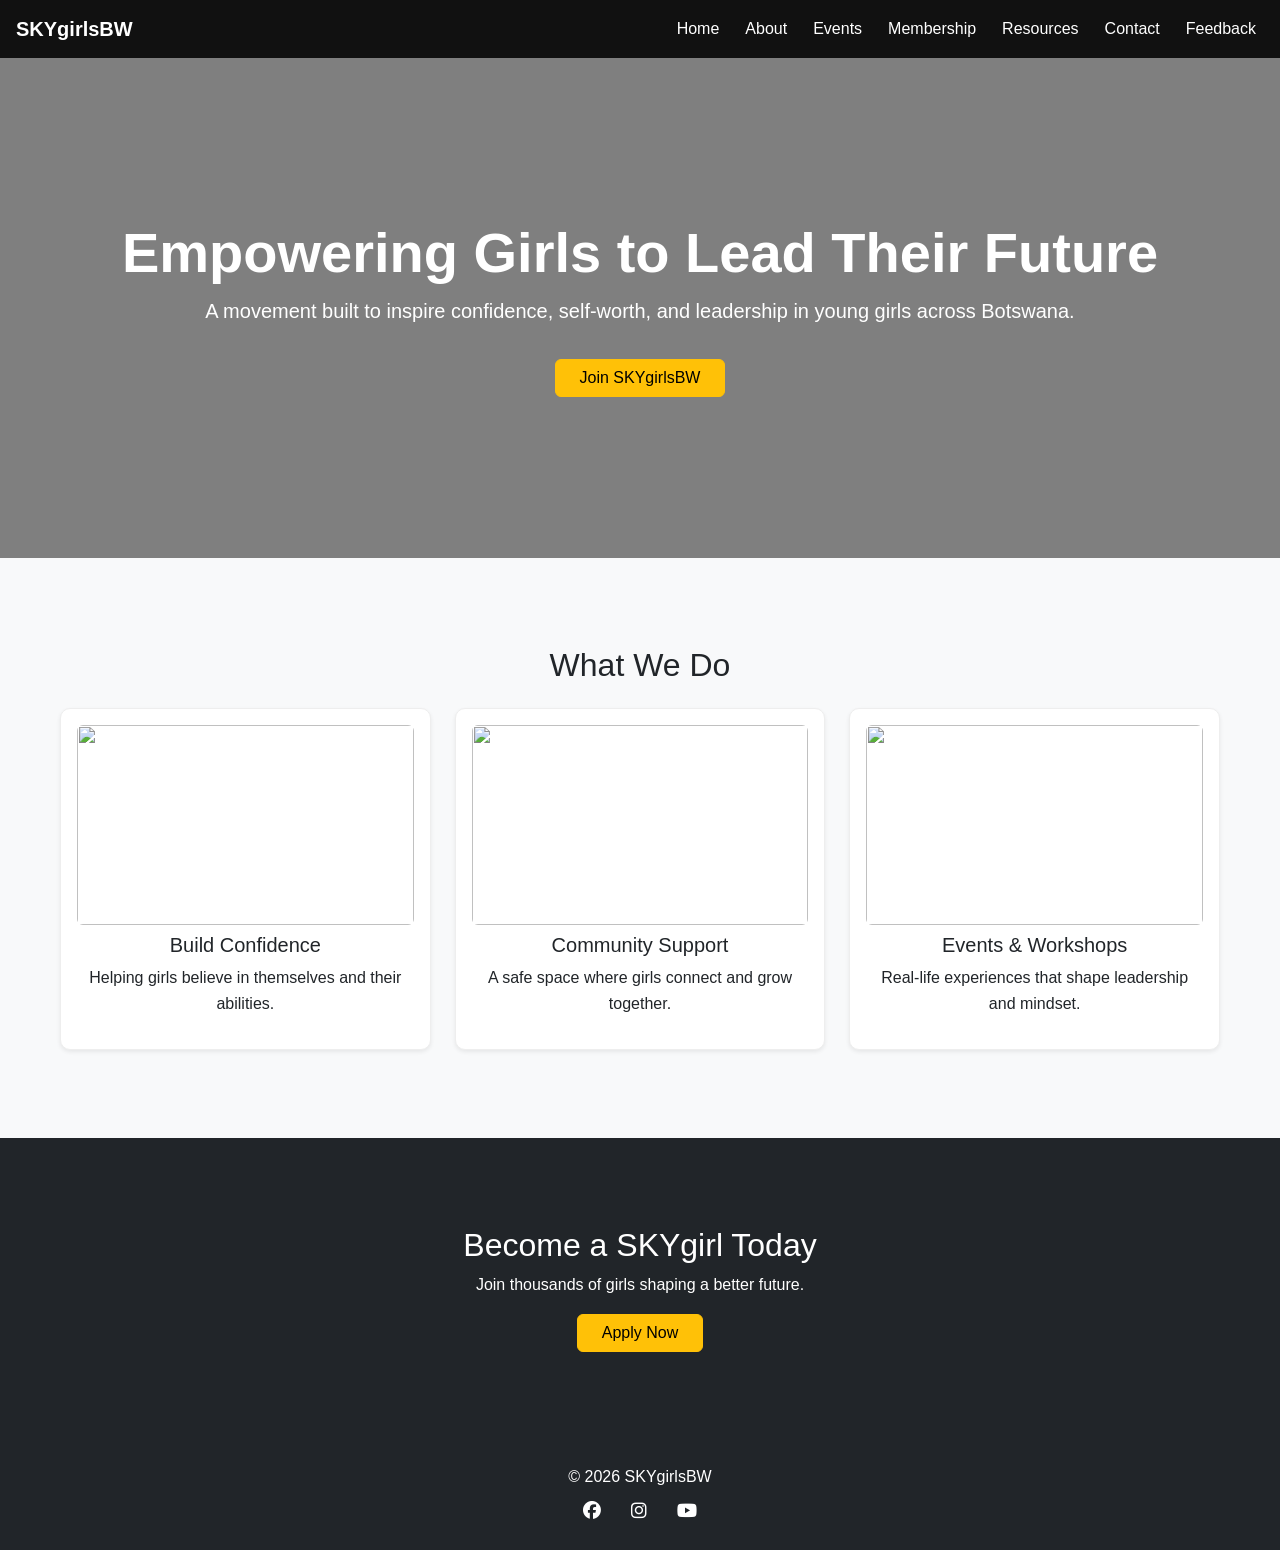
==== index.html @ e7bc8558 "Add files via upload" ====
<!DOCTYPE html>
<html lang="en">
<head>
<meta charset="UTF-8">
<meta name="viewport" content="width=device-width, initial-scale=1.0">
<title>SKYgirlsBW | Home</title>

<!-- BOOTSTRAP -->
<link href="https://cdn.jsdelivr.net/npm/bootstrap@5.3.3/dist/css/bootstrap.min.css" rel="stylesheet">

<!-- ICONS -->
<link rel="stylesheet" href="https://cdnjs.cloudflare.com/ajax/libs/font-awesome/6.5.0/css/all.min.css">

<!-- CUSTOM CSS -->
<link rel="stylesheet" href="style.css">
</head>

<body class="bg-white text-dark">

<!-- HEADER -->
<nav class="navbar navbar-expand-lg navbar-dark bg-dark px-3">
  <a class="navbar-brand fw-bold" href="#">SKYgirlsBW</a>

  <button class="navbar-toggler" type="button" data-bs-toggle="collapse" data-bs-target="#nav">
    <span class="navbar-toggler-icon"></span>
  </button>

  <div class="collapse navbar-collapse" id="nav">
    <ul class="navbar-nav ms-auto">
      <li class="nav-item"><a class="nav-link active" href="index.html">Home</a></li>
      <li class="nav-item"><a class="nav-link" href="about.html">About</a></li>
      <li class="nav-item"><a class="nav-link" href="events.html">Events</a></li>
      <li class="nav-item"><a class="nav-link" href="membership.html">Membership</a></li>
      <li class="nav-item"><a class="nav-link" href="resources.html">Resources</a></li>
      <li class="nav-item"><a class="nav-link" href="contact.html">Contact</a></li>
      <li class="nav-item"><a class="nav-link" href="feedback.html">Feedback</a></li>
    </ul>
  </div>
</nav>

<!-- HERO BANNER IMAGE -->
<section class="hero-banner d-flex align-items-center text-center text-white">

  <div class="container">
    <h1 class="display-4 fw-bold">Empowering Girls to Lead Their Future</h1>
    <p class="lead">
      A movement built to inspire confidence, self-worth, and leadership in young girls across Botswana.
    </p>

    <a href="membership.html" class="btn btn-warning px-4 mt-3">
      Join SKYgirlsBW
    </a>
  </div>

</section>

<!-- FEATURES GRID (AfriShop Style Cards) -->
<section class="bg-light py-5">
  <div class="container text-center">

    <h2 class="mb-4">What We Do</h2>

    <div class="row g-4">

      <div class="col-md-4">
        <div class="card p-3 shadow-sm">
          <img src="images/confidence.jpg"  class="img-fluid mb-2 rounded">
          <h5>Build Confidence</h5>
          <p>Helping girls believe in themselves and their abilities.</p>
        </div>
      </div>

      <div class="col-md-4">
        <div class="card p-3 shadow-sm">
          <img src="images/community.jpg" class="img-fluid mb-2 rounded">
          <h5>Community Support</h5>
          <p>A safe space where girls connect and grow together.</p>
        </div>
      </div>

      <div class="col-md-4">
        <div class="card p-3 shadow-sm">
          <img src="images/events.jpg" class="img-fluid mb-2 rounded">
          <h5>Events & Workshops</h5>
          <p>Real-life experiences that shape leadership and mindset.</p>
        </div>
      </div>

    </div>
  </div>
</section>


<!-- CALL TO ACTION -->
<section class="bg-dark text-white text-center py-5">
  <div class="container">
    <h2>Become a SKYgirl Today</h2>
    <p>Join thousands of girls shaping a better future.</p>
    <a href="membership.html" class="btn btn-warning px-4">Apply Now</a>
  </div>
</section>

<!-- FOOTER -->
<footer class="bg-dark text-white text-center p-4">
  <p class="mb-2">&copy; 2026 SKYgirlsBW</p>

  <div>
    <a href="#" class="text-white me-3"><i class="fab fa-facebook"></i></a>
    <a href="#" class="text-white me-3"><i class="fab fa-instagram"></i></a>
    <a href="#" class="text-white"><i class="fab fa-youtube"></i></a>
  </div>
</footer>

<!-- BOOTSTRAP JS -->
<script src="https://cdn.jsdelivr.net/npm/bootstrap@5.3.3/dist/js/bootstrap.bundle.min.js"></script>
<script src="js/script.js"></script>

</body>
</html>
---- style.css ----
/* =======================
GLOBAL RESET
======================= */
* {
    margin: 0;
    padding: 0;
    box-sizing: border-box;
    font-family: Arial, sans-serif;
}

body {
    background: #ffffff;
    color: #000;
    line-height: 1.6;
}

.navbar {
    background: #111 !important;
}

.navbar-brand {
    color: #fff !important;
    font-weight: bold;
}

.nav-link {
    color: #fff !important;
    margin-left: 10px;
}

.nav-link:hover {
    color: #ccc !important;
}

.hero-banner {
    background-image: url("images/banner.jpeg"); 
    background-size: cover;
    background-position: center;
    height: 500px;
    position: relative;
}

/* DARK OVERLAY (IMPORTANT for text visibility) */
.hero-banner::before {
    content: "";
    position: absolute;
    top: 0;
    left: 0;
    width: 100%;
    height: 100%;
    background: rgba(0,0,0,0.5);
}

/* TEXT ON TOP OF IMAGE */
.hero-banner .container {
    position: relative;
    z-index: 2;
}

.hero-content h1 {
    font-size: 40px;
    font-weight: bold;
}

.hero-content p {
    font-size: 18px;
    margin: 10px 0;
}

.hero-btn {
    display: inline-block;
    padding: 10px 25px;
    background: #000;
    color: #fff;
    text-decoration: none;
    margin-top: 10px;
    border-radius: 5px;
}

.hero-btn:hover {
    background: #333;
}

/* =======================
CONTAINERS (NO WHITE GAP STYLE)
======================= */
.container {
    max-width: 1200px;
    margin: auto;
    padding: 40px 20px;
}

/* =======================
SECTION TITLES
======================= */
.section-title {
    text-align: center;
    margin-bottom: 30px;
}

.section-title h2 {
    font-size: 28px;
    margin-bottom: 10px;
}

/* =======================
CARDS 
======================= */
.card {
    background: #fff;
    border: 1px solid #eee;
    border-radius: 10px;
    padding: 20px;
    transition: 0.3s ease;
}

.card:hover {
    transform: translateY(-5px);
    box-shadow: 0 10px 20px rgba(0,0,0,0.08);
}

/* =======================
IMAGE CARDS
======================= */
.card img {
    width: 100%;
    height: 200px;
    object-fit: cover;
    border-radius: 10px;
}

/* =======================
GRID SYSTEM
======================= */
.grid-two {
    display: grid;
    grid-template-columns: repeat(2, 1fr);
    gap: 20px;
}

.grid-three {
    display: grid;
    grid-template-columns: repeat(3, 1fr);
    gap: 20px;
}

/* =======================
FORMS
======================= */
form {
    display: flex;
    flex-direction: column;
    gap: 15px;
}

input, textarea, select {
    padding: 10px;
    border: 1px solid #ccc;
    border-radius: 5px;
    width: 100%;
}

button {
    background: #111;
    color: #fff;
    padding: 10px;
    border: none;
    cursor: pointer;
    border-radius: 5px;
}

button:hover {
    background: #333;
}

/* =======================
FOOTER
======================= */
footer {
    background: #111;
    color: #fff;
    text-align: center;
    padding: 20px;
}

footer a {
    color: #fff;
    margin: 0 10px;
    font-size: 18px;
}

footer a:hover {
    color: #aaa;
}

/* =======================
RESPONSIVE DESIGN
======================= */
@media (max-width: 768px) {

    .grid-two,
    .grid-three {
        grid-template-columns: 1fr;
    }

    .hero-content h1 {
        font-size: 28px;
    }
}
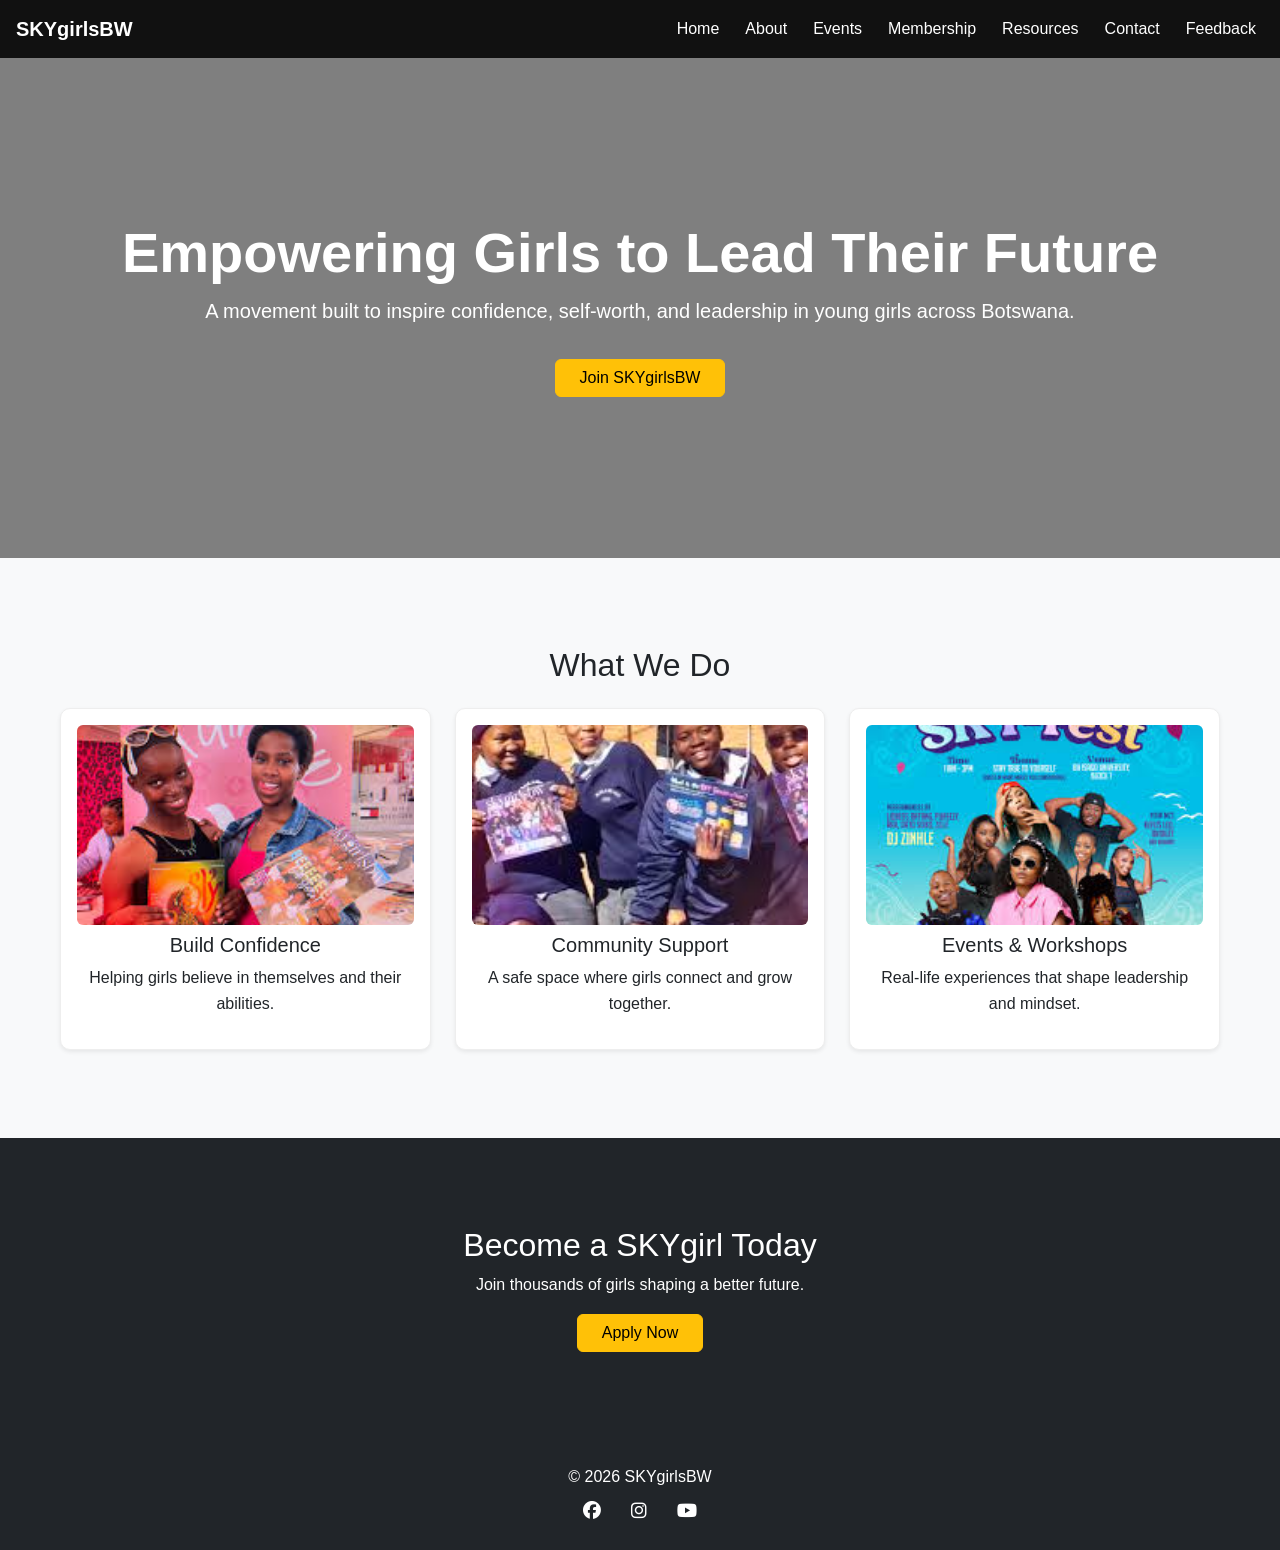
==== commit 4e220bdb: "Update index.html" ====
--- a/index.html
+++ b/index.html
@@ -64,7 +64,7 @@
 
       <div class="col-md-4">
         <div class="card p-3 shadow-sm">
-          <img src="images/confidence.jpg"  class="img-fluid mb-2 rounded">
+          <img src="confidence.jpg"  class="img-fluid mb-2 rounded">
           <h5>Build Confidence</h5>
           <p>Helping girls believe in themselves and their abilities.</p>
         </div>
@@ -72,7 +72,7 @@
 
       <div class="col-md-4">
         <div class="card p-3 shadow-sm">
-          <img src="images/community.jpg" class="img-fluid mb-2 rounded">
+          <img src="community.jpg" class="img-fluid mb-2 rounded">
           <h5>Community Support</h5>
           <p>A safe space where girls connect and grow together.</p>
         </div>
@@ -80,7 +80,7 @@
 
       <div class="col-md-4">
         <div class="card p-3 shadow-sm">
-          <img src="images/events.jpg" class="img-fluid mb-2 rounded">
+          <img src="events.jpg" class="img-fluid mb-2 rounded">
           <h5>Events & Workshops</h5>
           <p>Real-life experiences that shape leadership and mindset.</p>
         </div>
@@ -113,7 +113,7 @@
 
 <!-- BOOTSTRAP JS -->
 <script src="https://cdn.jsdelivr.net/npm/bootstrap@5.3.3/dist/js/bootstrap.bundle.min.js"></script>
-<script src="js/script.js"></script>
+<script src="script.js"></script>
 
 </body>
-</html>+</html>
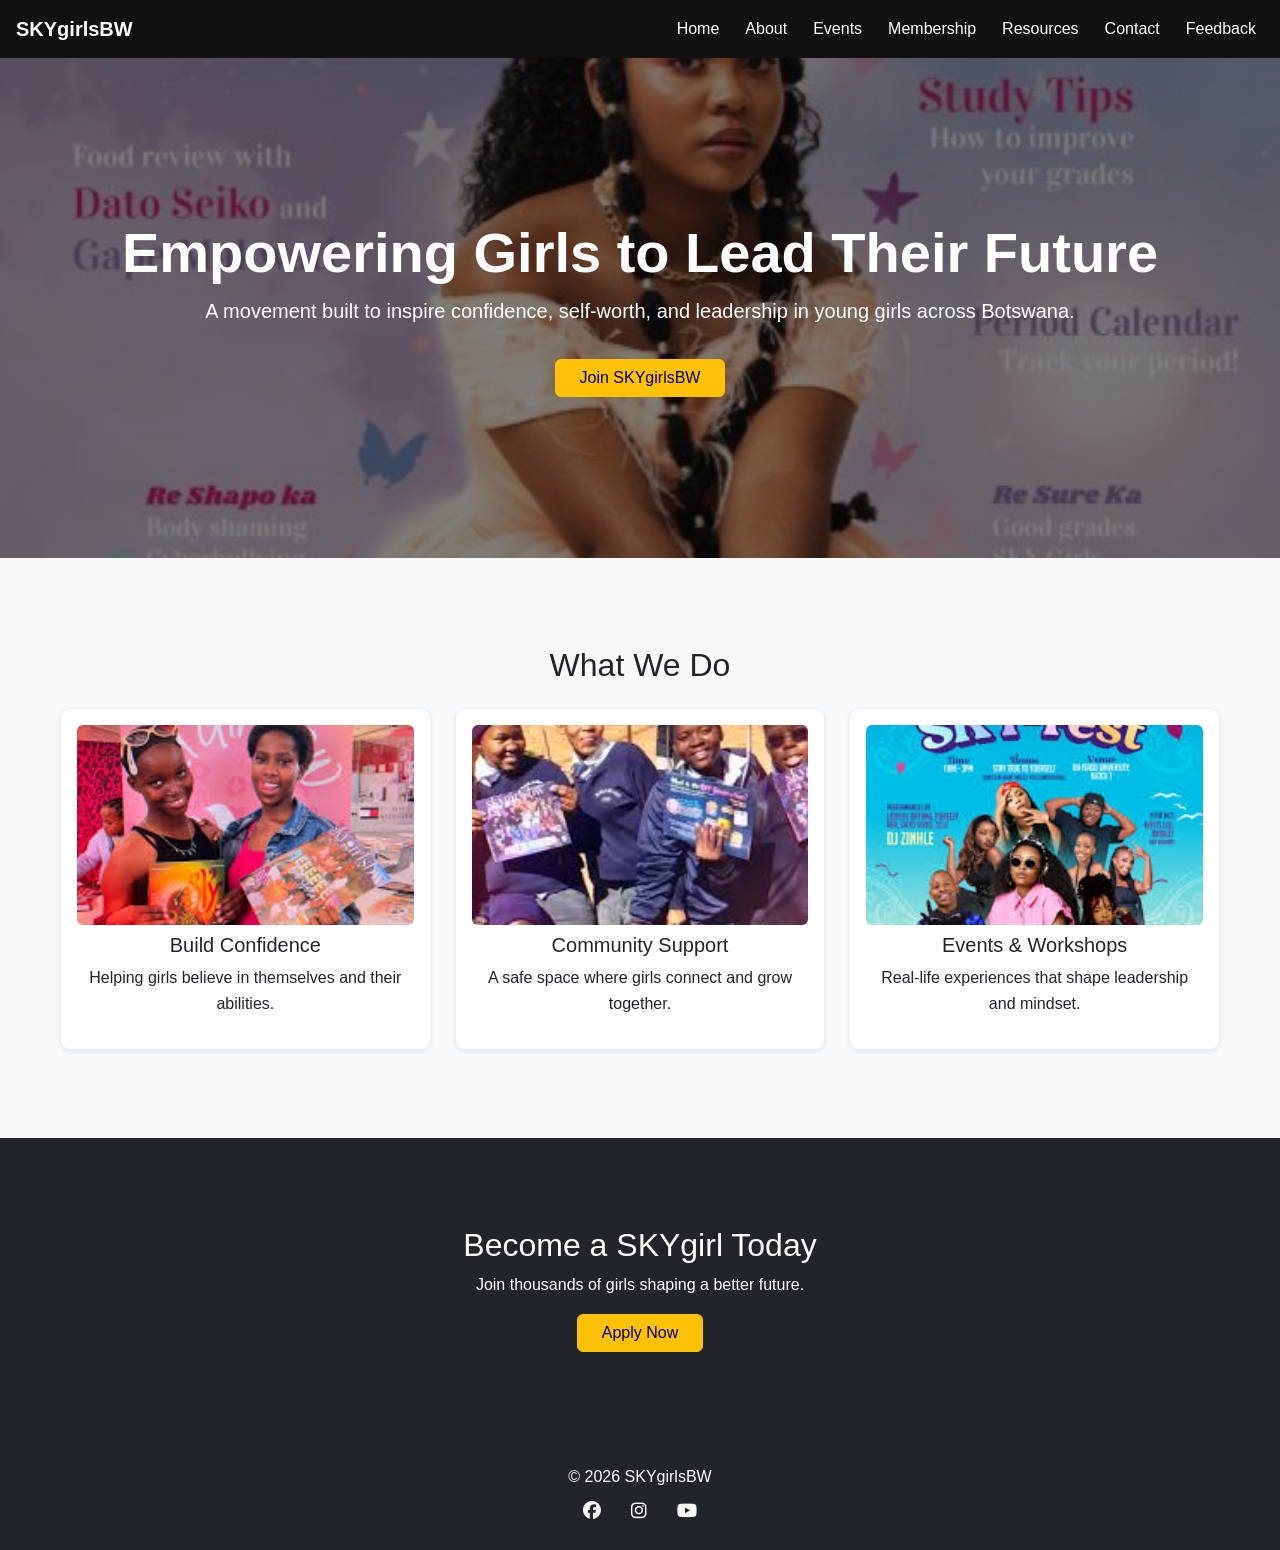
==== commit bbd19979: "Update index.html" ====
--- a/index.html
+++ b/index.html
@@ -54,7 +54,7 @@
 
 </section>
 
-<!-- FEATURES GRID (AfriShop Style Cards) -->
+<!-- FEATURES GRID (Cards) -->
 <section class="bg-light py-5">
   <div class="container text-center">
 
--- a/style.css
+++ b/style.css
@@ -33,7 +33,7 @@
 }
 
 .hero-banner {
-    background-image: url("images/banner.jpeg"); 
+    background-image: url("banner.jpeg"); 
     background-size: cover;
     background-position: center;
     height: 500px;
@@ -206,4 +206,4 @@
     .hero-content h1 {
         font-size: 28px;
     }
-}+}
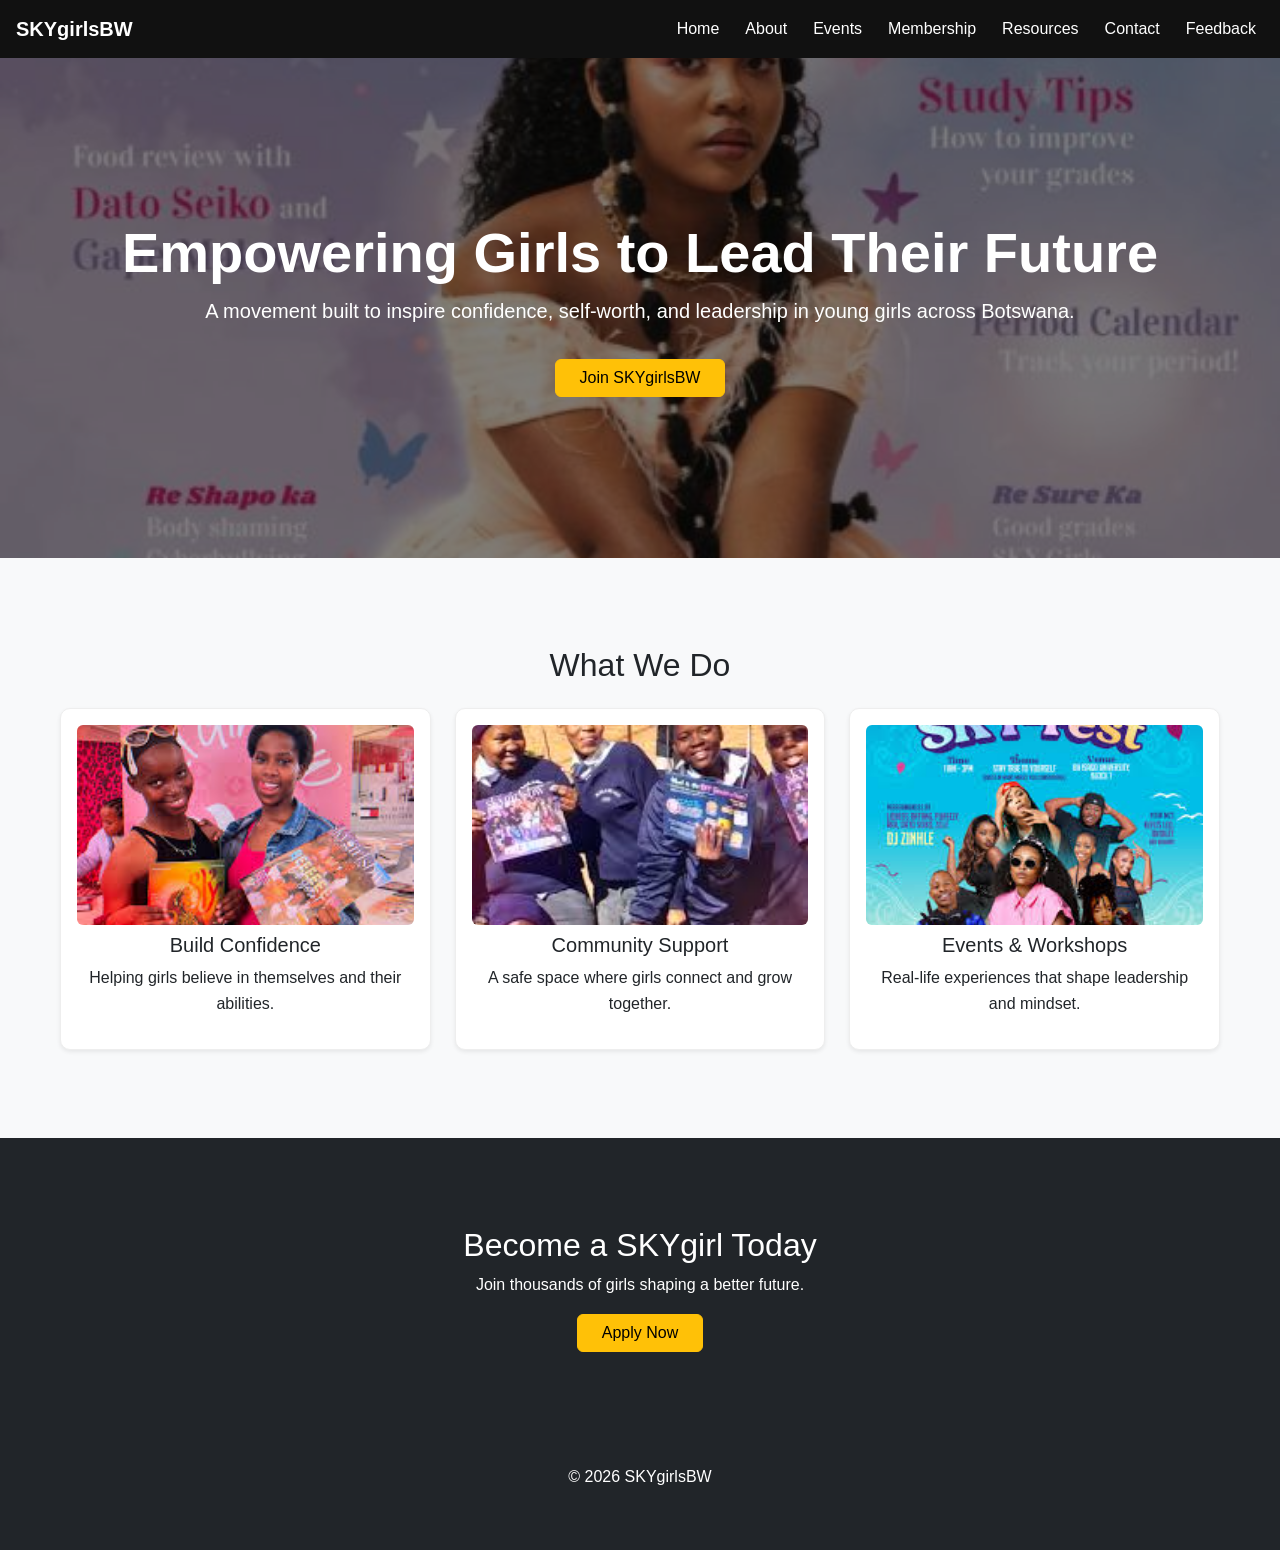
==== commit b84a5ff6: "Update index.html" ====
--- a/index.html
+++ b/index.html
@@ -7,9 +7,6 @@
 
 <!-- BOOTSTRAP -->
 <link href="https://cdn.jsdelivr.net/npm/bootstrap@5.3.3/dist/css/bootstrap.min.css" rel="stylesheet">
-
-<!-- ICONS -->
-<link rel="stylesheet" href="https://cdnjs.cloudflare.com/ajax/libs/font-awesome/6.5.0/css/all.min.css">
 
 <!-- CUSTOM CSS -->
 <link rel="stylesheet" href="style.css">
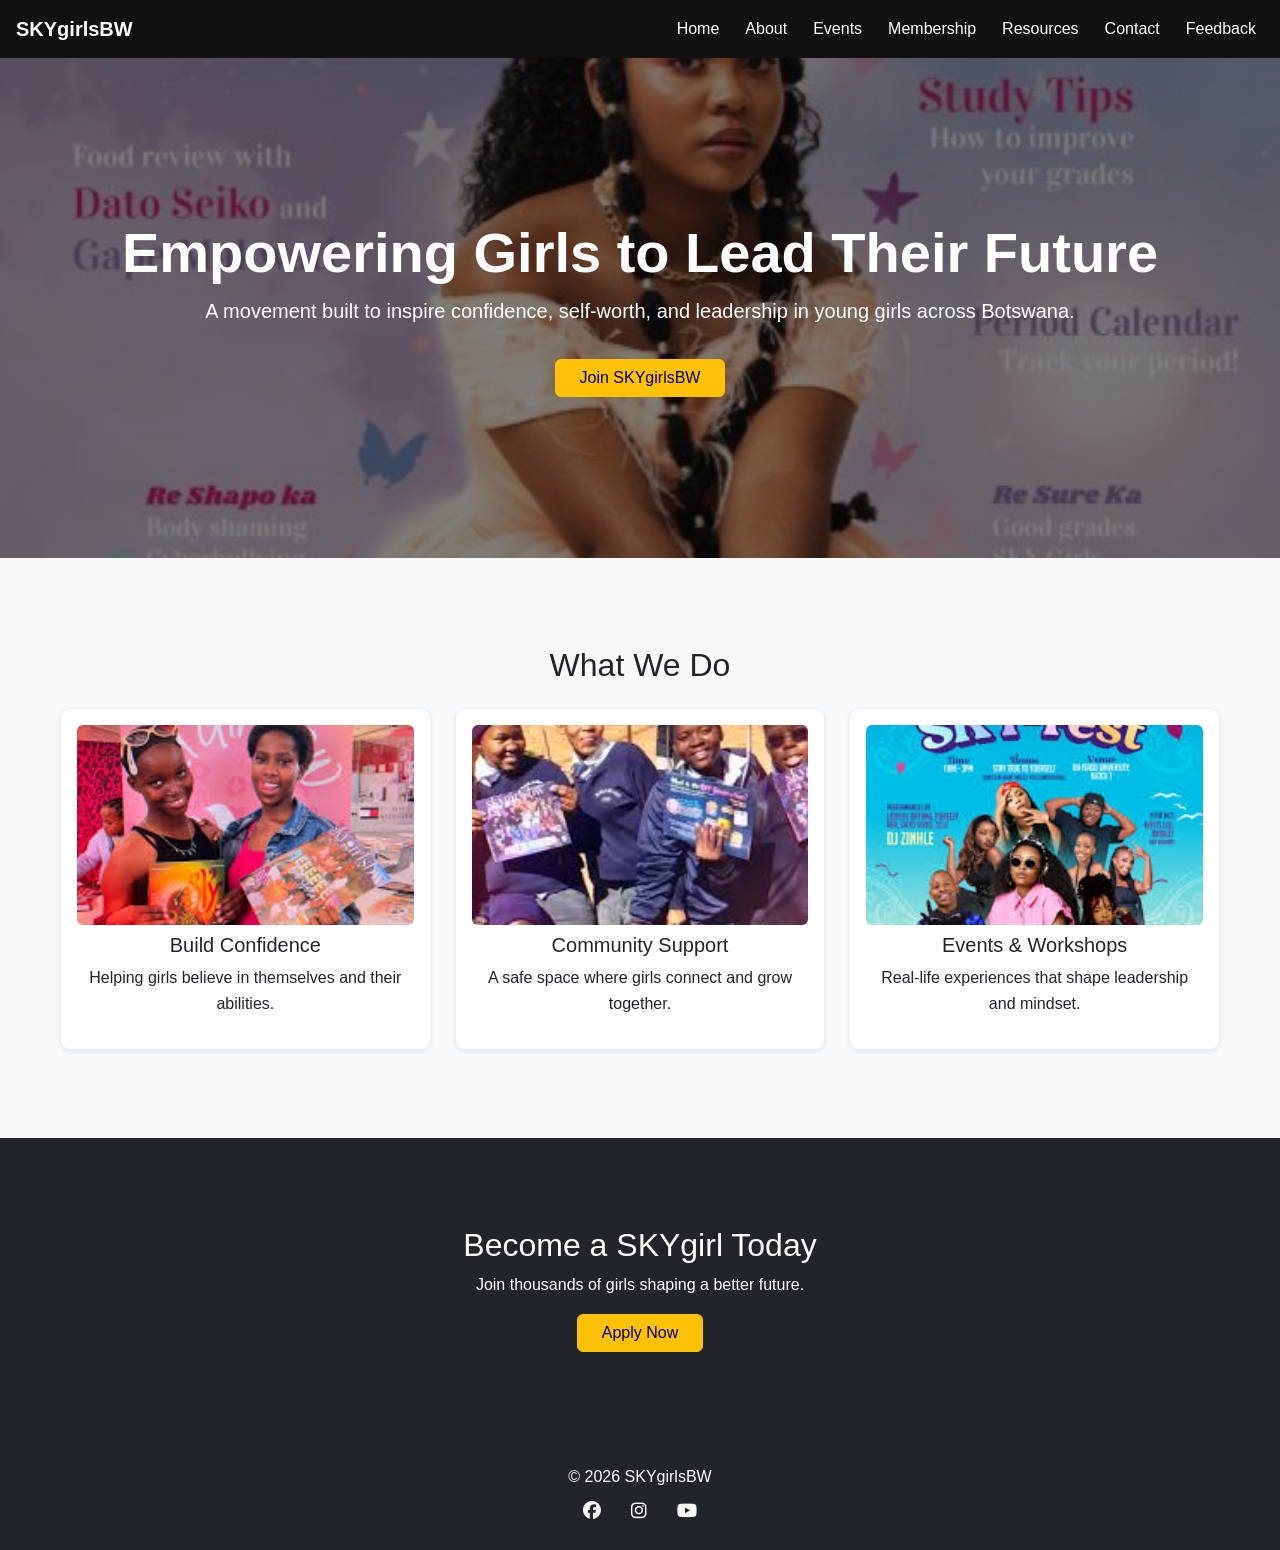
==== commit 338c1e0c: "Update index.html" ====
--- a/index.html
+++ b/index.html
@@ -7,6 +7,9 @@
 
 <!-- BOOTSTRAP -->
 <link href="https://cdn.jsdelivr.net/npm/bootstrap@5.3.3/dist/css/bootstrap.min.css" rel="stylesheet">
+
+   <!-- Icons -->
+  <link rel="stylesheet" href="https://cdnjs.cloudflare.com/ajax/libs/font-awesome/6.5.0/css/all.min.css">
 
 <!-- CUSTOM CSS -->
 <link rel="stylesheet" href="style.css">
